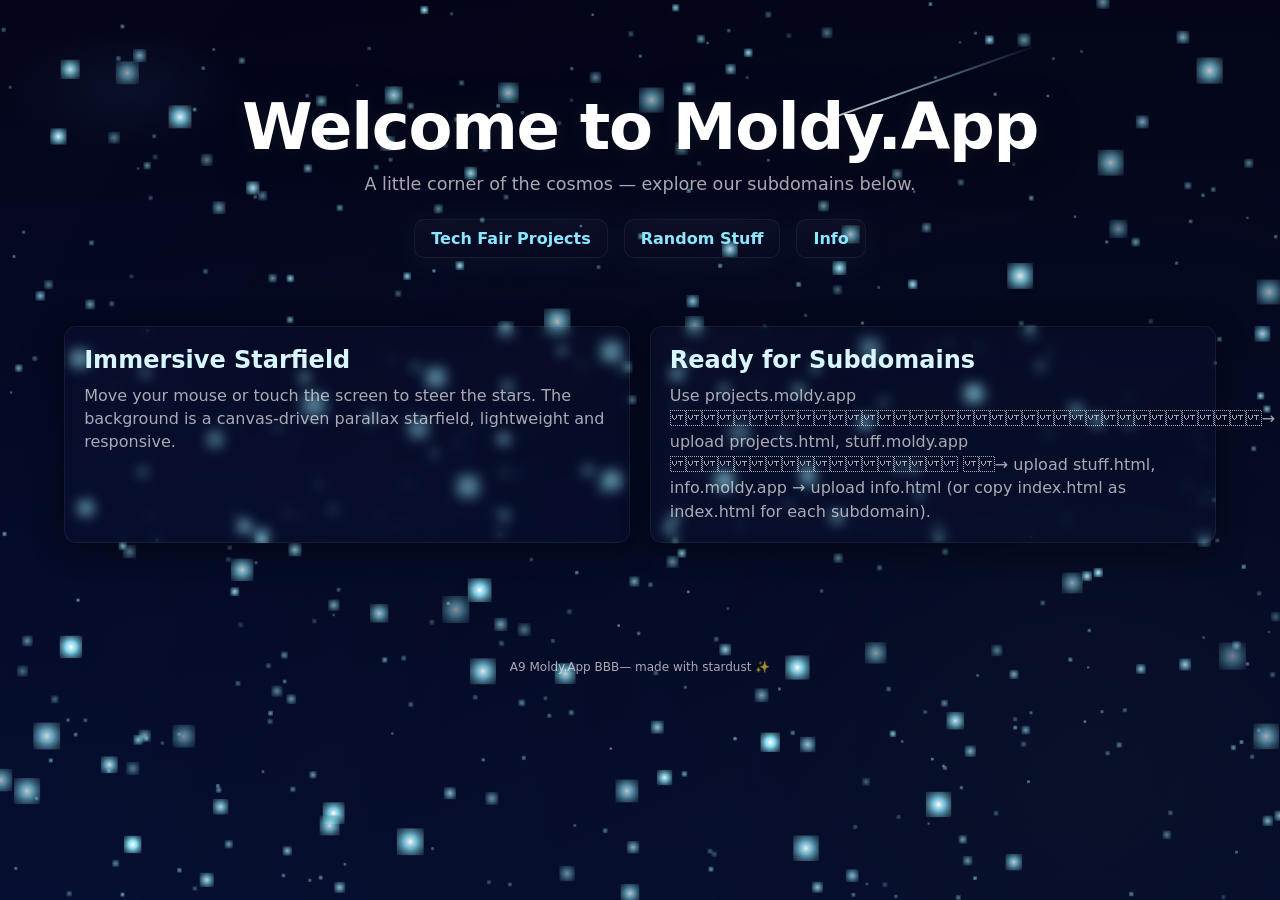
==== index.html @ 995c0ad9 "Initial site: Moldy.App static site" ====
<!doctype html>
<html lang="en">
<head>
  <meta charset="utf-8" />
  <meta name="viewport" content="width=device-width,initial-scale=1" />
  <title>Welcome to Moldy.App</title>
  <link rel="stylesheet" href="styles.css">
  <meta name="description" content="Welcome to Moldy.App — a tiny space themed landing page with immersive starfield." />
</head>
<body>
  <canvas id="starfield"></canvas>

  <header class="hero">
    <h1 class="title">Welcome to Moldy.App</h1>
    <p class="subtitle">A little corner of the cosmos — explore our subdomains below.</p>
    <nav class="links">
      <a href="projects.html" class="btn">Tech Fair Projects</a>
      <a href="stuff.html" class="btn">Random Stuff</a>
      <a href="info.html" class="btn">Info</a>
    </nav>
  </header>

  <section class="panel">
    <div class="card">
      <h2>Immersive Starfield</h2>
      <p>Move your mouse or touch the screen to steer the stars. The background is a canvas-driven parallax starfield, lightweight and responsive.</p>
    </div>

    <div class="card">
      <h2>Ready for Subdomains</h2>
      <p>Use projects.moldy.app → upload projects.html, stuff.moldy.app  → upload stuff.html, info.moldy.app → upload info.html (or copy index.html as index.html for each subdomain).</p>
    </div>
  </section>

  <footer class="footer">
    <small> A9 Moldy.App  B B B— made with stardust ✨</small>
  </footer>

  <script src="starfield.js"></script>
</body>
</html>
---- styles.css ----
:root{
  --bg-1: #04051a;
  --bg-2: #071033;
  --accent: #8be7ff;
  --muted: rgba(255,255,255,0.65);
  --glass: rgba(255,255,255,0.04);
  --card-bg: linear-gradient(135deg, rgba(255,255,255,0.02), rgba(255,255,255,0.01));
  --glass-border: rgba(255,255,255,0.06);
  --glass-glow: 0 4px 36px rgba(139,231,255,0.06);
  font-family: Inter, ui-sans-serif, system-ui, -apple-system, "Segoe UI", Roboto, "Helvetica Neue", Arial;
}

html,body{
  height:100%;
  margin:0;
  background: radial-gradient(1200px 600px at 10% 10%, rgba(20,35,65,0.35), transparent 10%),
              radial-gradient(900px 400px at 90% 90%, rgba(10,18,40,0.25), transparent 10%),
              linear-gradient(180deg,var(--bg-1),var(--bg-2));
  color:#e8f7ff;
  -webkit-font-smoothing:antialiased;
  -moz-osx-font-smoothing:grayscale;
  overflow:hidden;
}

/* Canvas sits at the back */
#starfield{
  position:fixed;
  inset:0;
  width:100%;
  height:100%;
  z-index:0;
  display:block;
}

/* Page content */
.hero{
  position:relative;
  z-index:2;
  padding:10vh 5vw 4vh;
  text-align:center;
  pointer-events:none;
}
.hero.small{ padding-top:8vh; padding-bottom:3vh; }

.title{
  font-size: clamp(2.2rem, 5vw, 4rem);
  margin:0;
  font-weight:700;
  letter-spacing: -0.02em;
  text-shadow:
    0 0 18px rgba(139,231,255,0.06),
    0 6px 40px rgba(0,0,0,0.6);
  color: white;
  pointer-events:auto;
}

.subtitle{
  margin: .6rem 0 1.6rem;
  color:var(--muted);
  font-size: clamp(0.95rem, 1.8vw, 1.1rem);
  pointer-events:auto;
}

/* Buttons */
.links{ display:flex; gap:1rem; justify-content:center; align-items:center; pointer-events:auto; }
.btn{
  background: linear-gradient(180deg, rgba(255,255,255,0.03), rgba(255,255,255,0.01));
  color:var(--accent);
  border:1px solid var(--glass-border);
  padding:0.55rem 1rem;
  border-radius:10px;
  text-decoration:none;
  font-weight:600;
  box-shadow: var(--glass-glow);
  transition: transform .18s ease, box-shadow .18s ease, opacity .12s ease;
}
.btn:hover{ transform:translateY(-3px); box-shadow: 0 12px 48px rgba(139,231,255,0.08); opacity:0.98; }

/* Content panel */
.panel{
  position:relative;
  z-index:2;
  display:grid;
  grid-template-columns: repeat(auto-fit, minmax(260px, 1fr));
  gap:1.2rem;
  padding:2rem 5vw 6rem;
  pointer-events:auto;
}
.card{
  background: var(--card-bg);
  border: 1px solid var(--glass-border);
  border-radius:12px;
  padding:1.2rem;
  backdrop-filter: blur(6px) saturate(1.1);
  box-shadow: 0 6px 30px rgba(0,0,0,0.45);
  color:#eaf9ff;
}
.card h2{ margin:0 0 .6rem; color:#d8f6ff; }
.card p{ margin:0; color:var(--muted); line-height:1.45; }

/* Footer */
.footer{
  position:relative;
  z-index:2;
  padding:1.2rem 5vw;
  color:var(--muted);
  text-align:center;
  pointer-events:auto;
  font-size:.9rem;
}

/* Make sure content scrolls if needed */
@media (max-height:520px){
  body{ overflow:auto; }
  #starfield{ position:fixed; }
}
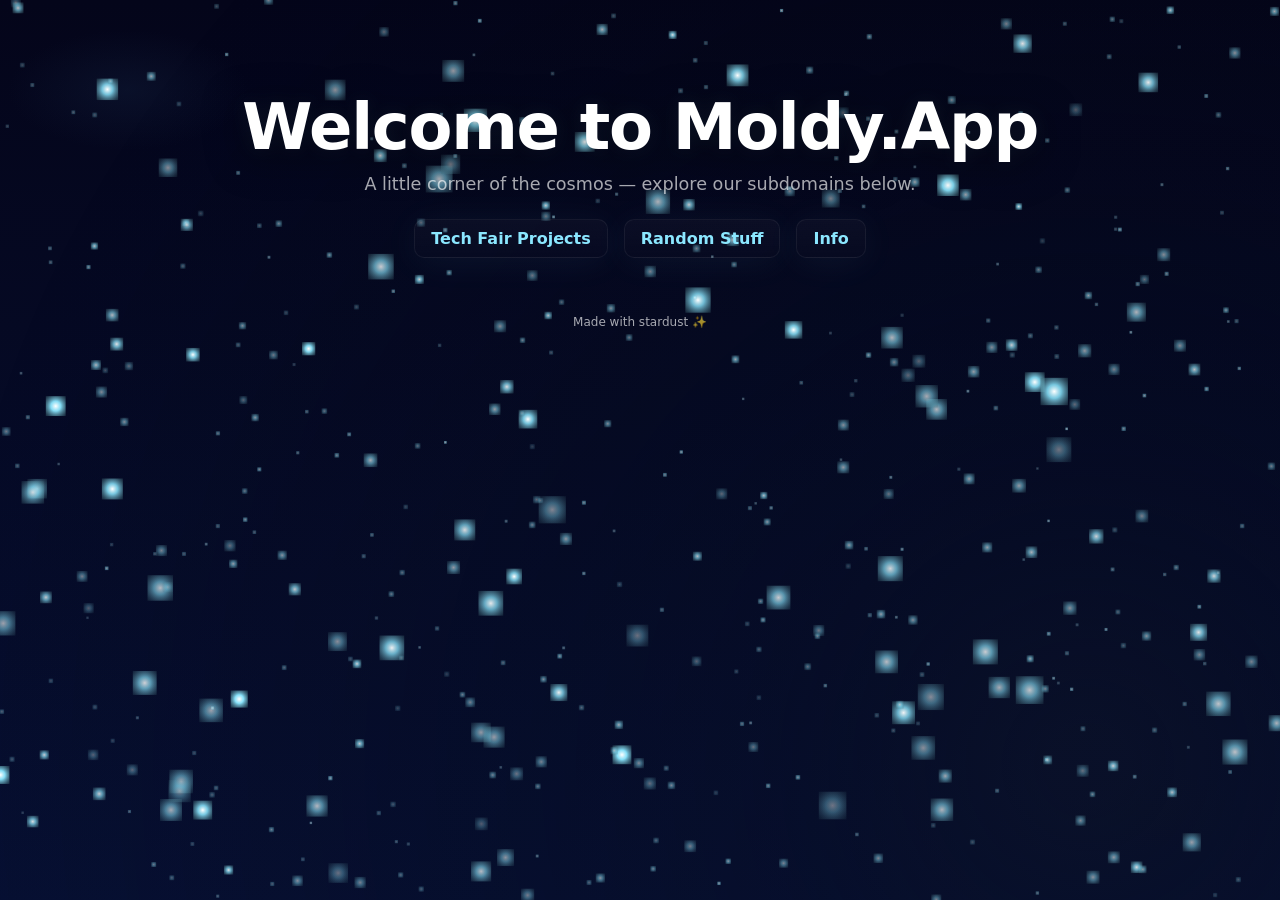
==== commit 10628dc2: "Remove info panels, clean footer, keep starfield canvas (update index.html)" ====
--- a/index.html
+++ b/index.html
@@ -8,7 +8,7 @@
   <meta name="description" content="Welcome to Moldy.App — a tiny space themed landing page with immersive starfield." />
 </head>
 <body>
-  <canvas id="starfield"></canvas>
+  <canvas id="starfield" aria-hidden="true"></canvas>
 
   <header class="hero">
     <h1 class="title">Welcome to Moldy.App</h1>
@@ -20,77 +20,10 @@
     </nav>
   </header>
 
-  <section class="panel">
-    <div class="card">
-      <h2>Immersive Starfield</h2>
-      <p>Move your mouse or touch the screen to steer the stars. The background is a canvas-driven parallax starfield, lightweight and responsive.</p>
-    </div>
-
-    <div class="card">
-      <h2>Ready for Subdomains</h2>
-      <p>Use projects.moldy.app -------------------------------------→ upload projects.html, stuff.moldy.app ------------------ --→ upload stuff.html, info.moldy.app → upload info.html (or copy index.html as index.html for each subdomain).</p>
-    </div>
-  </section>
+  <!-- Info panels removed as requested -->
 
   <footer class="footer">
-    <small> A9 Moldy.App  B B B— made with stardust ✨</small>
+    <small>Made with stardust ✨</small>
   </footer>
 
   <script src="starfield.js"></script>
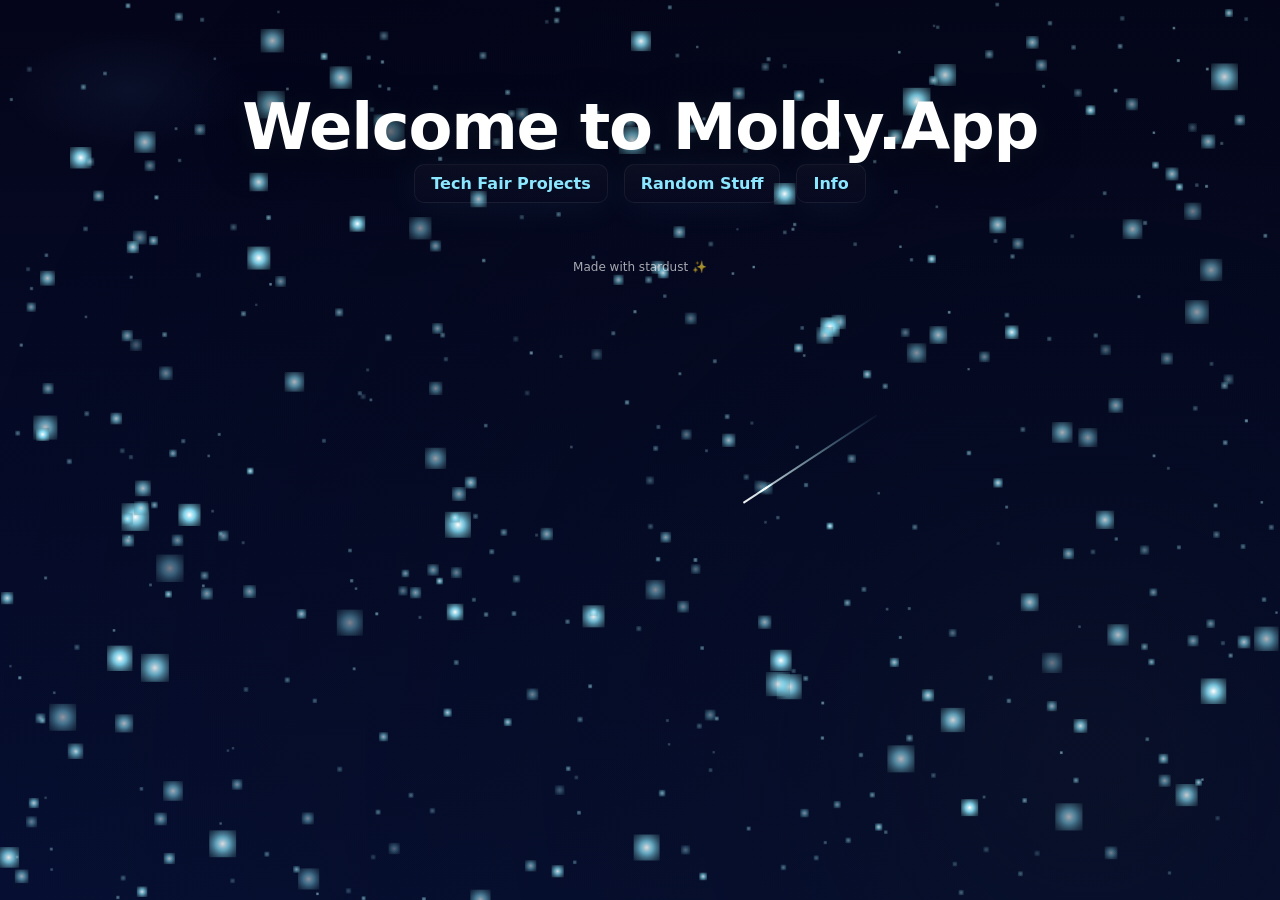
==== commit a497a52d: "Remove subtitle and panels; keep minimal footer (update index.html)" ====
--- a/index.html
+++ b/index.html
@@ -12,7 +12,6 @@
 
   <header class="hero">
     <h1 class="title">Welcome to Moldy.App</h1>
-    <p class="subtitle">A little corner of the cosmos — explore our subdomains below.</p>
     <nav class="links">
       <a href="projects.html" class="btn">Tech Fair Projects</a>
       <a href="stuff.html" class="btn">Random Stuff</a>
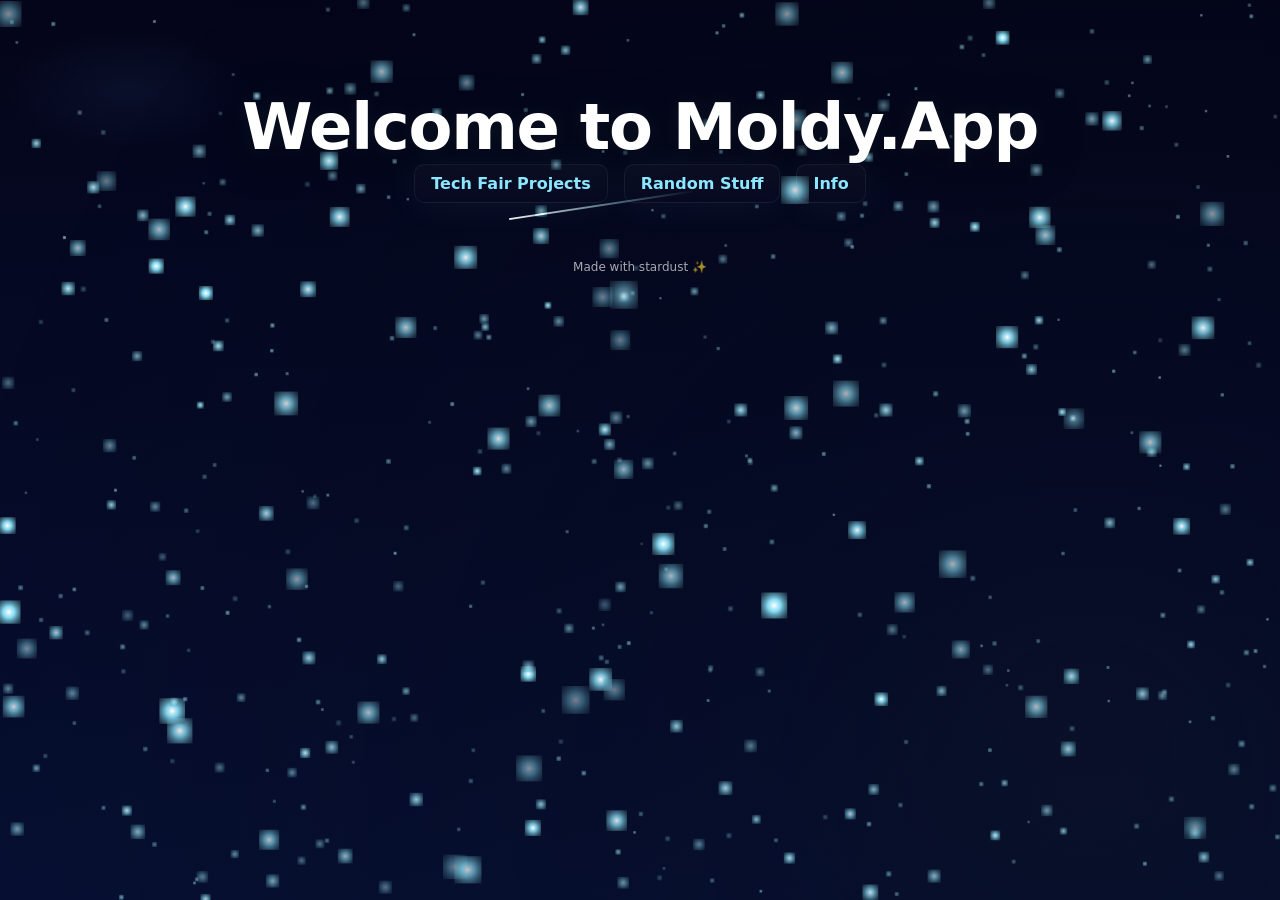
==== commit 8360e0ca: "Remove 'as requested' from comment in index.html" ====
--- a/index.html
+++ b/index.html
@@ -19,7 +19,7 @@
     </nav>
   </header>
 
-  <!-- Info panels removed as requested -->
+  <!-- Info panels removed -->
 
   <footer class="footer">
     <small>Made with stardust ✨</small>
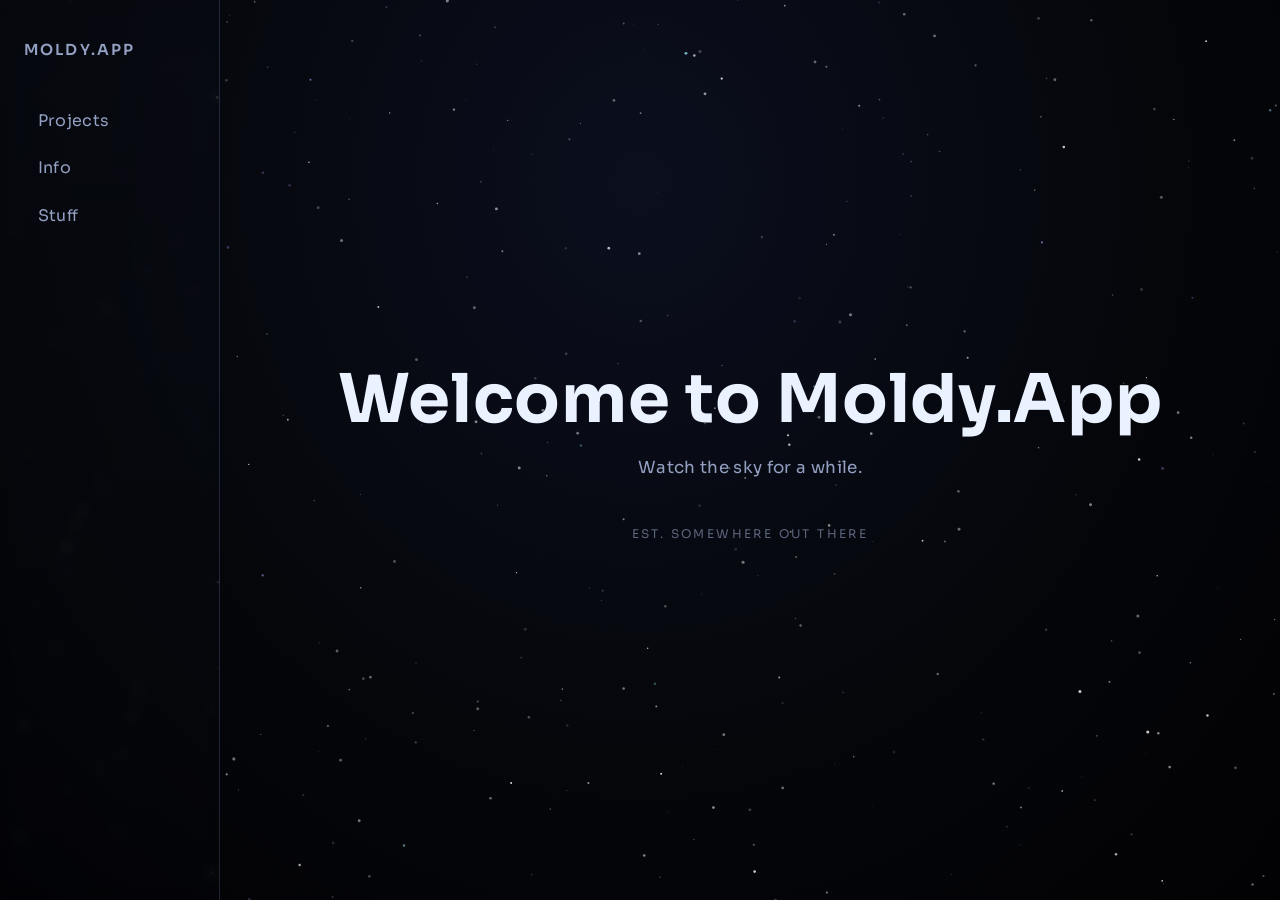
==== commit bb5d91cb: "Add files via upload" ====
--- a/index.html
+++ b/index.html
@@ -1,30 +1,35 @@
-<!doctype html>
+<!DOCTYPE html>
 <html lang="en">
 <head>
-  <meta charset="utf-8" />
-  <meta name="viewport" content="width=device-width,initial-scale=1" />
-  <title>Welcome to Moldy.App</title>
-  <link rel="stylesheet" href="styles.css">
-  <meta name="description" content="Welcome to Moldy.App — a tiny space themed landing page with immersive starfield." />
+<meta charset="UTF-8">
+<meta name="viewport" content="width=device-width, initial-scale=1.0">
+<title>Moldy.App</title>
+<link rel="preconnect" href="https://fonts.googleapis.com">
+<link href="https://fonts.googleapis.com/css2?family=Sora:wght@400;600;700&display=swap" rel="stylesheet">
+<link rel="stylesheet" href="shell.css">
 </head>
 <body>
-  <canvas id="starfield" aria-hidden="true"></canvas>
+<canvas id="stars"></canvas>
 
-  <header class="hero">
-    <h1 class="title">Welcome to Moldy.App</h1>
-    <nav class="links">
-      <a href="projects.html" class="btn">Tech Fair Projects</a>
-      <a href="stuff.html" class="btn">Random Stuff</a>
-      <a href="info.html" class="btn">Info</a>
-    </nav>
-  </header>
+<div class="layout">
+  <nav class="nav">
+    <a class="nav-brand" href="index.html">MOLDY.APP</a>
+    <ul class="nav-links">
+      <li><a href="https://projects.moldy.app">Projects</a></li>
+      <li><a href="https://info.moldy.app">Info</a></li>
+      <li><a href="https://stuff.moldy.app">Stuff</a></li>
+    </ul>
+  </nav>
 
-  <!-- Info panels removed -->
+  <main class="main">
+    <div>
+      <h1 class="title" data-glow-title>Welcome to Moldy.App</h1>
+      <p class="subtitle">Watch the sky for a while.</p>
+      <span class="tag">est. somewhere out there</span>
+    </div>
+  </main>
+</div>
 
-  <footer class="footer">
-    <small>Made with stardust ✨</small>
-  </footer>
-
-  <script src="starfield.js"></script>
+<script src="starfield.js"></script>
 </body>
 </html>
--- a/shell.css
+++ b/shell.css
@@ -0,0 +1,170 @@
+/* Moldy.App — shared shell styles */
+
+:root {
+  --bg: #05060a;
+  --ink: #eaf1ff;
+  --ink-dim: #93a0c2;
+  --accent: #8fb8ff;
+  --accent-2: #b98fff;
+  --glow: rgba(143, 184, 255, 0.55);
+  --panel-border: rgba(143, 184, 255, 0.18);
+}
+
+* { box-sizing: border-box; }
+
+html, body {
+  margin: 0;
+  padding: 0;
+  background: var(--bg);
+  color: var(--ink);
+  font-family: 'Sora', 'Segoe UI', system-ui, sans-serif;
+  height: 100%;
+  overflow-x: hidden;
+}
+
+#stars {
+  position: fixed;
+  inset: 0;
+  display: block;
+  z-index: 0;
+  background: radial-gradient(ellipse at 50% 20%, #0b0f1e 0%, #05060a 60%, #020204 100%);
+}
+
+.layout {
+  position: relative;
+  z-index: 2;
+  min-height: 100vh;
+  display: flex;
+}
+
+/* --- Side nav --- */
+.nav {
+  width: 220px;
+  flex-shrink: 0;
+  padding: 2.5rem 1.5rem;
+  display: flex;
+  flex-direction: column;
+  gap: 2.5rem;
+  border-right: 1px solid var(--panel-border);
+  background: linear-gradient(180deg, rgba(10,14,26,0.35), rgba(10,14,26,0.1));
+  backdrop-filter: blur(6px);
+}
+
+.nav-brand {
+  font-size: 0.95rem;
+  letter-spacing: 0.14em;
+  text-transform: uppercase;
+  color: var(--ink-dim);
+  text-decoration: none;
+  font-weight: 600;
+  transition: color 0.25s ease, text-shadow 0.25s ease;
+}
+.nav-brand:hover {
+  color: var(--ink);
+  text-shadow: 0 0 12px var(--glow);
+}
+
+.nav-links {
+  display: flex;
+  flex-direction: column;
+  gap: 0.35rem;
+  list-style: none;
+  margin: 0;
+  padding: 0;
+}
+
+.nav-links a {
+  display: block;
+  color: var(--ink-dim);
+  text-decoration: none;
+  font-size: 1rem;
+  letter-spacing: 0.02em;
+  padding: 0.6rem 0.8rem;
+  border-radius: 10px;
+  border: 1px solid transparent;
+  transition: color 0.25s ease, border-color 0.25s ease, background 0.25s ease, box-shadow 0.25s ease;
+}
+
+.nav-links a:hover,
+.nav-links a.active {
+  color: var(--ink);
+  border-color: var(--panel-border);
+  background: rgba(143, 184, 255, 0.06);
+  box-shadow: 0 0 18px rgba(143, 184, 255, 0.12);
+}
+
+.nav-links a.active {
+  color: var(--accent);
+  text-shadow: 0 0 10px var(--glow);
+}
+
+/* --- Main content --- */
+.main {
+  flex: 1;
+  display: flex;
+  align-items: center;
+  justify-content: center;
+  padding: 3rem;
+  text-align: center;
+}
+
+.title {
+  font-size: clamp(2.4rem, 6vw, 4.2rem);
+  font-weight: 700;
+  letter-spacing: 0.01em;
+  margin: 0;
+  color: var(--ink);
+  transition: text-shadow 0.4s ease, color 0.4s ease;
+}
+
+.title.comet-glow {
+  color: #ffffff;
+  text-shadow:
+    0 0 18px var(--glow),
+    0 0 46px var(--glow),
+    0 0 90px var(--accent-2);
+  animation: pulse-glow 1.8s ease-out;
+}
+
+@keyframes pulse-glow {
+  0%   { text-shadow: 0 0 0px transparent; }
+  15%  { text-shadow: 0 0 18px var(--glow), 0 0 46px var(--glow), 0 0 90px var(--accent-2); }
+  100% { text-shadow: 0 0 0px transparent; }
+}
+
+.subtitle {
+  margin-top: 1rem;
+  color: var(--ink-dim);
+  font-size: 1.05rem;
+  letter-spacing: 0.02em;
+}
+
+.tag {
+  display: inline-block;
+  margin-top: 2rem;
+  font-size: 0.75rem;
+  letter-spacing: 0.2em;
+  text-transform: uppercase;
+  color: var(--ink-dim);
+  opacity: 0.6;
+}
+
+@media (max-width: 720px) {
+  .layout { flex-direction: column; }
+  .nav {
+    width: 100%;
+    flex-direction: row;
+    align-items: center;
+    justify-content: space-between;
+    border-right: none;
+    border-bottom: 1px solid var(--panel-border);
+    padding: 1.2rem 1.4rem;
+    gap: 1rem;
+  }
+  .nav-links { flex-direction: row; gap: 0.4rem; }
+  .main { padding: 2.5rem 1.2rem; }
+}
+
+@media (prefers-reduced-motion: reduce) {
+  .title.comet-glow { animation: none; text-shadow: 0 0 18px var(--glow); }
+}
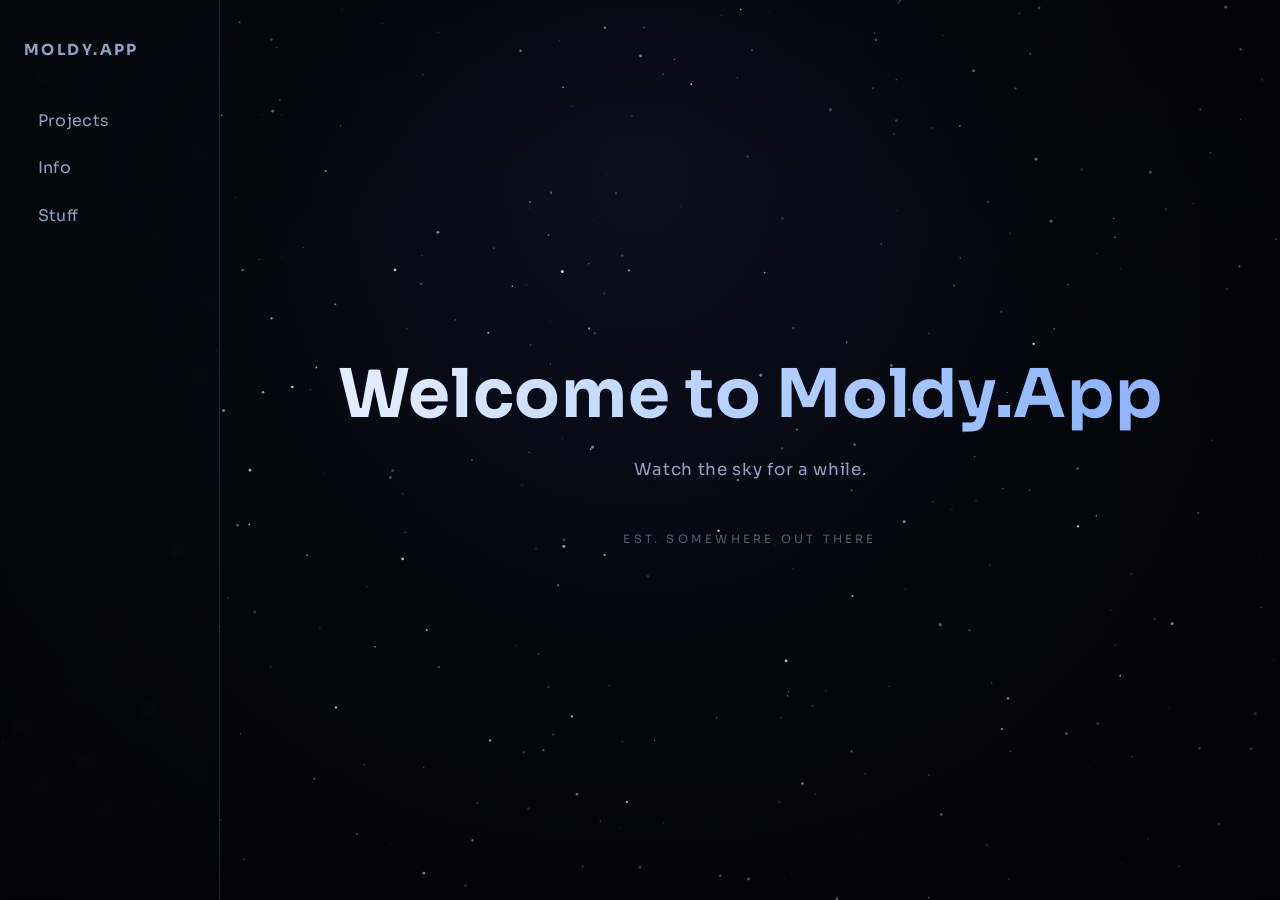
==== commit 6dbcbbc8: "Add files via upload" ====
--- a/index.html
+++ b/index.html
@@ -6,6 +6,7 @@
 <title>Moldy.App</title>
 <link rel="preconnect" href="https://fonts.googleapis.com">
 <link href="https://fonts.googleapis.com/css2?family=Sora:wght@400;600;700&display=swap" rel="stylesheet">
+<link rel="icon" type="image/svg+xml" href="icon-vortex.svg">
 <link rel="stylesheet" href="shell.css">
 </head>
 <body>
--- a/shell.css
+++ b/shell.css
@@ -30,6 +30,15 @@
   background: radial-gradient(ellipse at 50% 20%, #0b0f1e 0%, #05060a 60%, #020204 100%);
 }
 
+body::after {
+  content: '';
+  position: fixed;
+  inset: 0;
+  z-index: 1;
+  pointer-events: none;
+  background: radial-gradient(ellipse at center, transparent 45%, rgba(2, 2, 4, 0.55) 100%);
+}
+
 .layout {
   position: relative;
   z-index: 2;
@@ -51,17 +60,51 @@
 }
 
 .nav-brand {
+  position: relative;
+  display: inline-block;
+  overflow: hidden;
+  padding: 0.2rem 0.4rem;
+  margin: -0.2rem -0.4rem;
+  border-radius: 8px;
   font-size: 0.95rem;
-  letter-spacing: 0.14em;
+  letter-spacing: 0.16em;
   text-transform: uppercase;
-  color: var(--ink-dim);
   text-decoration: none;
-  font-weight: 600;
-  transition: color 0.25s ease, text-shadow 0.25s ease;
+  font-weight: 700;
+  background: linear-gradient(100deg, var(--ink-dim) 0%, var(--ink-dim) 100%);
+  -webkit-background-clip: text;
+  background-clip: text;
+  color: transparent;
+  filter: drop-shadow(0 0 0px transparent);
+  transition: filter 0.35s ease, background 0.35s ease, box-shadow 0.35s ease;
+}
+.nav-brand::after {
+  content: '';
+  position: absolute;
+  top: 0;
+  left: -60%;
+  width: 45%;
+  height: 100%;
+  background: linear-gradient(100deg,
+    transparent 0%,
+    rgba(234, 241, 255, 0.55) 45%,
+    rgba(185, 143, 255, 0.55) 55%,
+    transparent 100%);
+  transform: skewX(-18deg);
+  mix-blend-mode: screen;
+  pointer-events: none;
+  opacity: 0;
 }
 .nav-brand:hover {
-  color: var(--ink);
-  text-shadow: 0 0 12px var(--glow);
+  background: linear-gradient(100deg, #eaf1ff 0%, var(--accent) 50%, var(--accent-2) 100%);
+  -webkit-background-clip: text;
+  background-clip: text;
+  filter: drop-shadow(0 0 10px var(--glow));
+  box-shadow: 0 0 0 1px var(--panel-border), 0 0 18px rgba(143, 184, 255, 0.22);
+}
+.nav-brand:hover::after {
+  opacity: 1;
+  animation: shimmer-sweep 0.7s cubic-bezier(.4, 0, .2, 1);
 }
 
 .nav-links {
@@ -75,6 +118,8 @@
 
 .nav-links a {
   display: block;
+  position: relative;
+  overflow: hidden;
   color: var(--ink-dim);
   text-decoration: none;
   font-size: 1rem;
@@ -85,17 +130,45 @@
   transition: color 0.25s ease, border-color 0.25s ease, background 0.25s ease, box-shadow 0.25s ease;
 }
 
+.nav-links a::after {
+  content: '';
+  position: absolute;
+  top: 0;
+  left: -60%;
+  width: 45%;
+  height: 100%;
+  background: linear-gradient(100deg,
+    transparent 0%,
+    rgba(234, 241, 255, 0.5) 45%,
+    rgba(185, 143, 255, 0.5) 55%,
+    transparent 100%);
+  transform: skewX(-18deg);
+  mix-blend-mode: screen;
+  pointer-events: none;
+  opacity: 0;
+}
+
+.nav-links a:hover::after {
+  opacity: 1;
+  animation: shimmer-sweep 0.7s cubic-bezier(.4, 0, .2, 1);
+}
+
 .nav-links a:hover,
 .nav-links a.active {
   color: var(--ink);
   border-color: var(--panel-border);
   background: rgba(143, 184, 255, 0.06);
-  box-shadow: 0 0 18px rgba(143, 184, 255, 0.12);
+  box-shadow: 0 0 18px rgba(143, 184, 255, 0.16);
 }
 
 .nav-links a.active {
   color: var(--accent);
   text-shadow: 0 0 10px var(--glow);
+}
+
+@keyframes shimmer-sweep {
+  0%   { left: -60%; }
+  100% { left: 115%; }
 }
 
 /* --- Main content --- */
@@ -109,44 +182,89 @@
 }
 
 .title {
+  position: relative;
+  display: inline-block;
+  overflow: hidden;
+  padding: 0.15em 0.5em;
+  margin: -0.15em -0.5em;
+  border-radius: 16px;
   font-size: clamp(2.4rem, 6vw, 4.2rem);
   font-weight: 700;
   letter-spacing: 0.01em;
-  margin: 0;
-  color: var(--ink);
-  transition: text-shadow 0.4s ease, color 0.4s ease;
+  background: linear-gradient(100deg, #eaf1ff 0%, var(--accent) 40%, var(--accent-2) 70%, #ffb8ea 100%);
+  background-size: 220% auto;
+  background-position: 0% center;
+  -webkit-background-clip: text;
+  background-clip: text;
+  color: transparent;
+  filter: drop-shadow(0 0 0px transparent);
+  transition: filter 0.5s ease, box-shadow 0.4s ease;
+  animation: gradient-drift 11s ease-in-out infinite;
+}
+
+.title::after {
+  content: '';
+  position: absolute;
+  top: 0;
+  left: -60%;
+  width: 40%;
+  height: 100%;
+  background: linear-gradient(100deg,
+    transparent 0%,
+    rgba(234, 241, 255, 0.5) 45%,
+    rgba(185, 143, 255, 0.5) 55%,
+    transparent 100%);
+  transform: skewX(-18deg);
+  mix-blend-mode: screen;
+  pointer-events: none;
+  opacity: 0;
+}
+
+.title:hover {
+  box-shadow: 0 0 0 1px var(--panel-border), 0 0 26px rgba(143, 184, 255, 0.18);
+}
+
+.title:hover::after {
+  opacity: 1;
+  animation: shimmer-sweep 0.7s cubic-bezier(.4, 0, .2, 1);
 }
 
 .title.comet-glow {
-  color: #ffffff;
-  text-shadow:
-    0 0 18px var(--glow),
-    0 0 46px var(--glow),
-    0 0 90px var(--accent-2);
-  animation: pulse-glow 1.8s ease-out;
+  filter:
+    drop-shadow(0 0 16px var(--glow))
+    drop-shadow(0 0 42px var(--glow))
+    drop-shadow(0 0 92px var(--accent-2));
+  animation: gradient-drift 11s ease-in-out infinite, pulse-glow 3.4s ease-out;
+}
+
+@keyframes gradient-drift {
+  0%   { background-position: 0% center; }
+  50%  { background-position: 100% center; }
+  100% { background-position: 0% center; }
 }
 
 @keyframes pulse-glow {
-  0%   { text-shadow: 0 0 0px transparent; }
-  15%  { text-shadow: 0 0 18px var(--glow), 0 0 46px var(--glow), 0 0 90px var(--accent-2); }
-  100% { text-shadow: 0 0 0px transparent; }
+  0%   { filter: drop-shadow(0 0 0px transparent); }
+  22%  { filter: drop-shadow(0 0 16px var(--glow)) drop-shadow(0 0 42px var(--glow)) drop-shadow(0 0 92px var(--accent-2)); }
+  100% { filter: drop-shadow(0 0 0px transparent); }
 }
 
 .subtitle {
-  margin-top: 1rem;
+  margin-top: 1.1rem;
   color: var(--ink-dim);
   font-size: 1.05rem;
-  letter-spacing: 0.02em;
+  letter-spacing: 0.04em;
+  text-shadow: 0 0 20px rgba(143, 184, 255, 0.15);
 }
 
 .tag {
   display: inline-block;
-  margin-top: 2rem;
-  font-size: 0.75rem;
-  letter-spacing: 0.2em;
+  margin-top: 2.2rem;
+  font-size: 0.72rem;
+  letter-spacing: 0.28em;
   text-transform: uppercase;
   color: var(--ink-dim);
-  opacity: 0.6;
+  opacity: 0.55;
 }
 
 @media (max-width: 720px) {
@@ -166,5 +284,9 @@
 }
 
 @media (prefers-reduced-motion: reduce) {
-  .title.comet-glow { animation: none; text-shadow: 0 0 18px var(--glow); }
-}
+  .title { animation: none; }
+  .title.comet-glow {
+    animation: none;
+    filter: drop-shadow(0 0 18px var(--glow));
+  }
+}
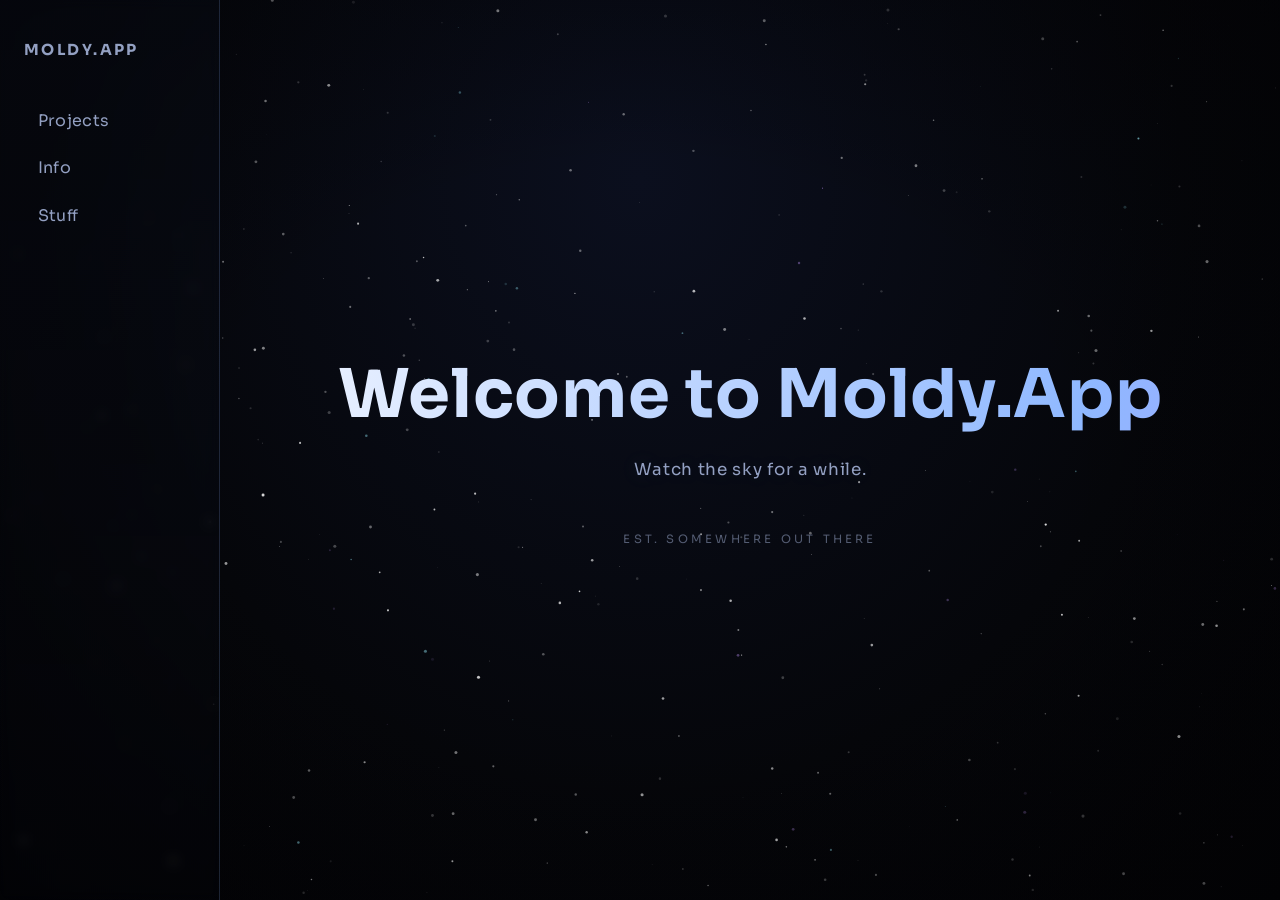
==== commit 59c44fe1: "Add files via upload" ====
--- a/index.html
+++ b/index.html
@@ -14,17 +14,17 @@
 
 <div class="layout">
   <nav class="nav">
-    <a class="nav-brand" href="index.html">MOLDY.APP</a>
+    <a class="nav-brand" href="index.html" data-text="MOLDY.APP">MOLDY.APP</a>
     <ul class="nav-links">
-      <li><a href="https://projects.moldy.app">Projects</a></li>
-      <li><a href="https://info.moldy.app">Info</a></li>
-      <li><a href="https://stuff.moldy.app">Stuff</a></li>
+      <li><a href="https://projects.moldy.app" data-text="Projects">Projects</a></li>
+      <li><a href="https://info.moldy.app" data-text="Info">Info</a></li>
+      <li><a href="https://stuff.moldy.app" data-text="Stuff">Stuff</a></li>
     </ul>
   </nav>
 
   <main class="main">
     <div>
-      <h1 class="title" data-glow-title>Welcome to Moldy.App</h1>
+      <h1 class="title" data-glow-title data-text="Welcome to Moldy.App">Welcome to Moldy.App</h1>
       <p class="subtitle">Watch the sky for a while.</p>
       <span class="tag">est. somewhere out there</span>
     </div>
--- a/shell.css
+++ b/shell.css
@@ -8,6 +8,9 @@
   --accent-2: #b98fff;
   --glow: rgba(143, 184, 255, 0.55);
   --panel-border: rgba(143, 184, 255, 0.18);
+  --shimmer-a: rgba(255, 197, 138, 0.95);
+  --shimmer-b: rgba(196, 148, 255, 0.95);
+  --shimmer-glow: rgba(255, 197, 138, 0.35);
 }
 
 * { box-sizing: border-box; }
@@ -63,6 +66,7 @@
   position: relative;
   display: inline-block;
   overflow: hidden;
+  isolation: isolate;
   padding: 0.2rem 0.4rem;
   margin: -0.2rem -0.4rem;
   border-radius: 8px;
@@ -78,33 +82,38 @@
   filter: drop-shadow(0 0 0px transparent);
   transition: filter 0.35s ease, background 0.35s ease, box-shadow 0.35s ease;
 }
-.nav-brand::after {
-  content: '';
+.nav-brand::before {
+  content: attr(data-text);
   position: absolute;
-  top: 0;
-  left: -60%;
-  width: 45%;
-  height: 100%;
+  inset: 0;
+  padding: inherit;
+  pointer-events: none;
+  font: inherit;
+  letter-spacing: inherit;
+  text-transform: inherit;
   background: linear-gradient(100deg,
-    transparent 0%,
-    rgba(234, 241, 255, 0.55) 45%,
-    rgba(185, 143, 255, 0.55) 55%,
-    transparent 100%);
-  transform: skewX(-18deg);
+    transparent 28%,
+    var(--shimmer-a) 47%,
+    var(--shimmer-b) 56%,
+    transparent 74%);
+  background-size: 260% 100%;
+  background-position: -160% 0;
+  -webkit-background-clip: text;
+  background-clip: text;
+  color: transparent;
   mix-blend-mode: screen;
-  pointer-events: none;
   opacity: 0;
 }
 .nav-brand:hover {
   background: linear-gradient(100deg, #eaf1ff 0%, var(--accent) 50%, var(--accent-2) 100%);
   -webkit-background-clip: text;
   background-clip: text;
-  filter: drop-shadow(0 0 10px var(--glow));
-  box-shadow: 0 0 0 1px var(--panel-border), 0 0 18px rgba(143, 184, 255, 0.22);
-}
-.nav-brand:hover::after {
+  filter: drop-shadow(0 0 10px var(--shimmer-glow));
+  box-shadow: 0 0 0 1px var(--panel-border), 0 0 16px var(--shimmer-glow), 0 0 26px rgba(143, 184, 255, 0.16);
+}
+.nav-brand:hover::before {
   opacity: 1;
-  animation: shimmer-sweep 0.7s cubic-bezier(.4, 0, .2, 1);
+  animation: shimmer-sweep-text 0.85s cubic-bezier(.4, 0, .2, 1);
 }
 
 .nav-links {
@@ -120,6 +129,7 @@
   display: block;
   position: relative;
   overflow: hidden;
+  isolation: isolate;
   color: var(--ink-dim);
   text-decoration: none;
   font-size: 1rem;
@@ -130,27 +140,31 @@
   transition: color 0.25s ease, border-color 0.25s ease, background 0.25s ease, box-shadow 0.25s ease;
 }
 
-.nav-links a::after {
-  content: '';
+.nav-links a::before {
+  content: attr(data-text);
   position: absolute;
-  top: 0;
-  left: -60%;
-  width: 45%;
-  height: 100%;
+  inset: 0;
+  padding: inherit;
+  pointer-events: none;
+  font: inherit;
+  letter-spacing: inherit;
   background: linear-gradient(100deg,
-    transparent 0%,
-    rgba(234, 241, 255, 0.5) 45%,
-    rgba(185, 143, 255, 0.5) 55%,
-    transparent 100%);
-  transform: skewX(-18deg);
+    transparent 28%,
+    var(--shimmer-a) 47%,
+    var(--shimmer-b) 56%,
+    transparent 74%);
+  background-size: 260% 100%;
+  background-position: -160% 0;
+  -webkit-background-clip: text;
+  background-clip: text;
+  color: transparent;
   mix-blend-mode: screen;
-  pointer-events: none;
   opacity: 0;
 }
 
-.nav-links a:hover::after {
+.nav-links a:hover::before {
   opacity: 1;
-  animation: shimmer-sweep 0.7s cubic-bezier(.4, 0, .2, 1);
+  animation: shimmer-sweep-text 0.85s cubic-bezier(.4, 0, .2, 1);
 }
 
 .nav-links a:hover,
@@ -158,7 +172,7 @@
   color: var(--ink);
   border-color: var(--panel-border);
   background: rgba(143, 184, 255, 0.06);
-  box-shadow: 0 0 18px rgba(143, 184, 255, 0.16);
+  box-shadow: 0 0 14px var(--shimmer-glow), 0 0 18px rgba(143, 184, 255, 0.14);
 }
 
 .nav-links a.active {
@@ -166,9 +180,9 @@
   text-shadow: 0 0 10px var(--glow);
 }
 
-@keyframes shimmer-sweep {
-  0%   { left: -60%; }
-  100% { left: 115%; }
+@keyframes shimmer-sweep-text {
+  0%   { background-position: -160% 0; }
+  100% { background-position: 260% 0; }
 }
 
 /* --- Main content --- */
@@ -185,6 +199,7 @@
   position: relative;
   display: inline-block;
   overflow: hidden;
+  isolation: isolate;
   padding: 0.15em 0.5em;
   margin: -0.15em -0.5em;
   border-radius: 16px;
@@ -202,31 +217,36 @@
   animation: gradient-drift 11s ease-in-out infinite;
 }
 
-.title::after {
-  content: '';
+.title::before {
+  content: attr(data-text);
   position: absolute;
-  top: 0;
-  left: -60%;
-  width: 40%;
-  height: 100%;
+  inset: 0;
+  padding: inherit;
+  pointer-events: none;
+  font: inherit;
+  letter-spacing: inherit;
+  text-align: inherit;
   background: linear-gradient(100deg,
-    transparent 0%,
-    rgba(234, 241, 255, 0.5) 45%,
-    rgba(185, 143, 255, 0.5) 55%,
-    transparent 100%);
-  transform: skewX(-18deg);
+    transparent 28%,
+    var(--shimmer-a) 47%,
+    var(--shimmer-b) 56%,
+    transparent 74%);
+  background-size: 260% 100%;
+  background-position: -160% 0;
+  -webkit-background-clip: text;
+  background-clip: text;
+  color: transparent;
   mix-blend-mode: screen;
-  pointer-events: none;
   opacity: 0;
 }
 
 .title:hover {
-  box-shadow: 0 0 0 1px var(--panel-border), 0 0 26px rgba(143, 184, 255, 0.18);
-}
-
-.title:hover::after {
+  box-shadow: 0 0 0 1px var(--panel-border), 0 0 22px var(--shimmer-glow), 0 0 34px rgba(143, 184, 255, 0.14);
+}
+
+.title:hover::before {
   opacity: 1;
-  animation: shimmer-sweep 0.7s cubic-bezier(.4, 0, .2, 1);
+  animation: shimmer-sweep-text 0.85s cubic-bezier(.4, 0, .2, 1);
 }
 
 .title.comet-glow {
